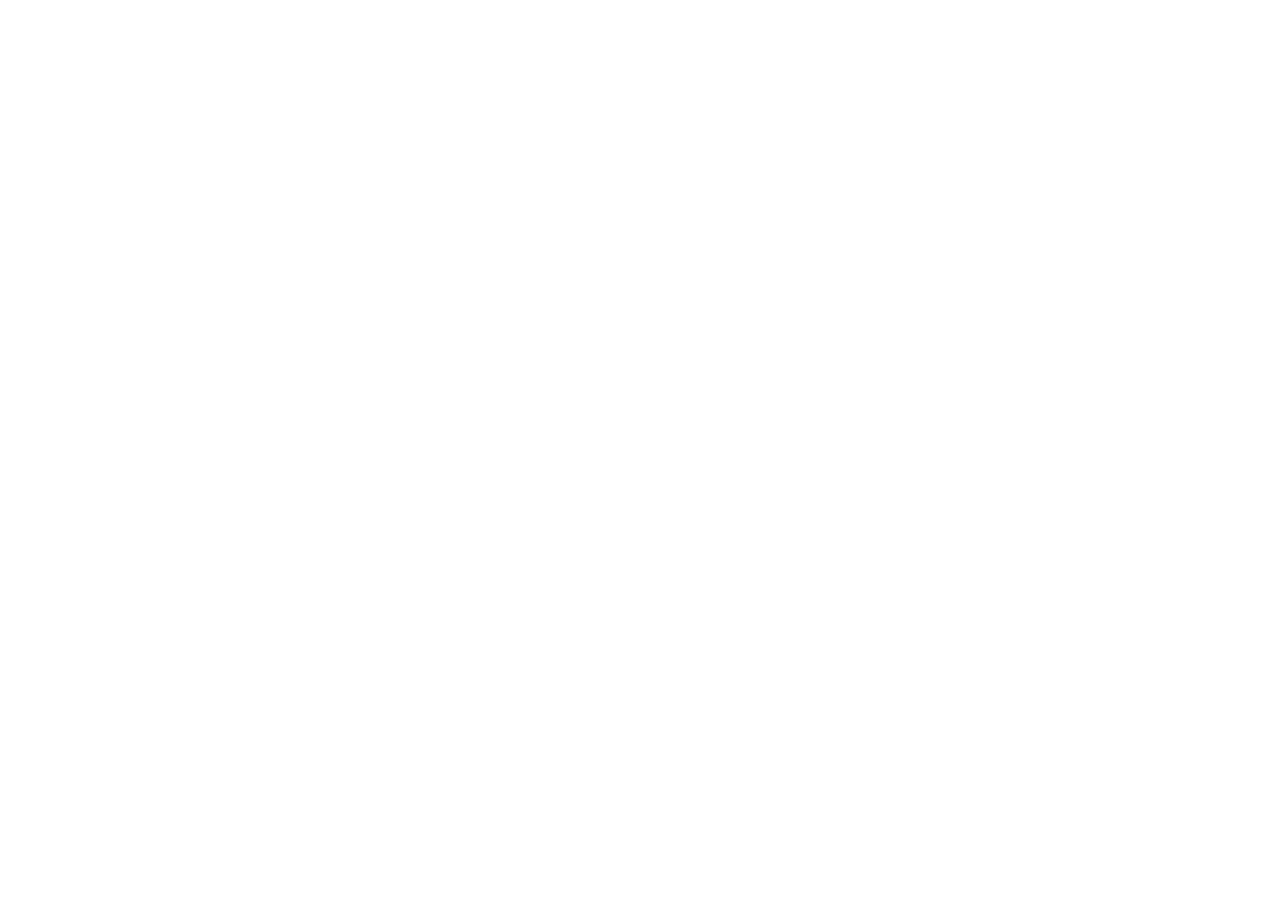
==== index.html @ 3c200607 "inicio" ====
<!DOCTYPE html>
<html lang="pt-br">
<head>
    <meta charset="UTF-8">
    <meta http-equiv="X-UA-Compatible" content="IE=edge">
    <meta name="viewport" content="width=device-width, initial-scale=1.0">
    <title>Projeto Redes Socias</title>
    <link rel="shortcut icon" href="favicon.ico" type="image/x-icon">
</head>
<body>
    
</body>
</html>
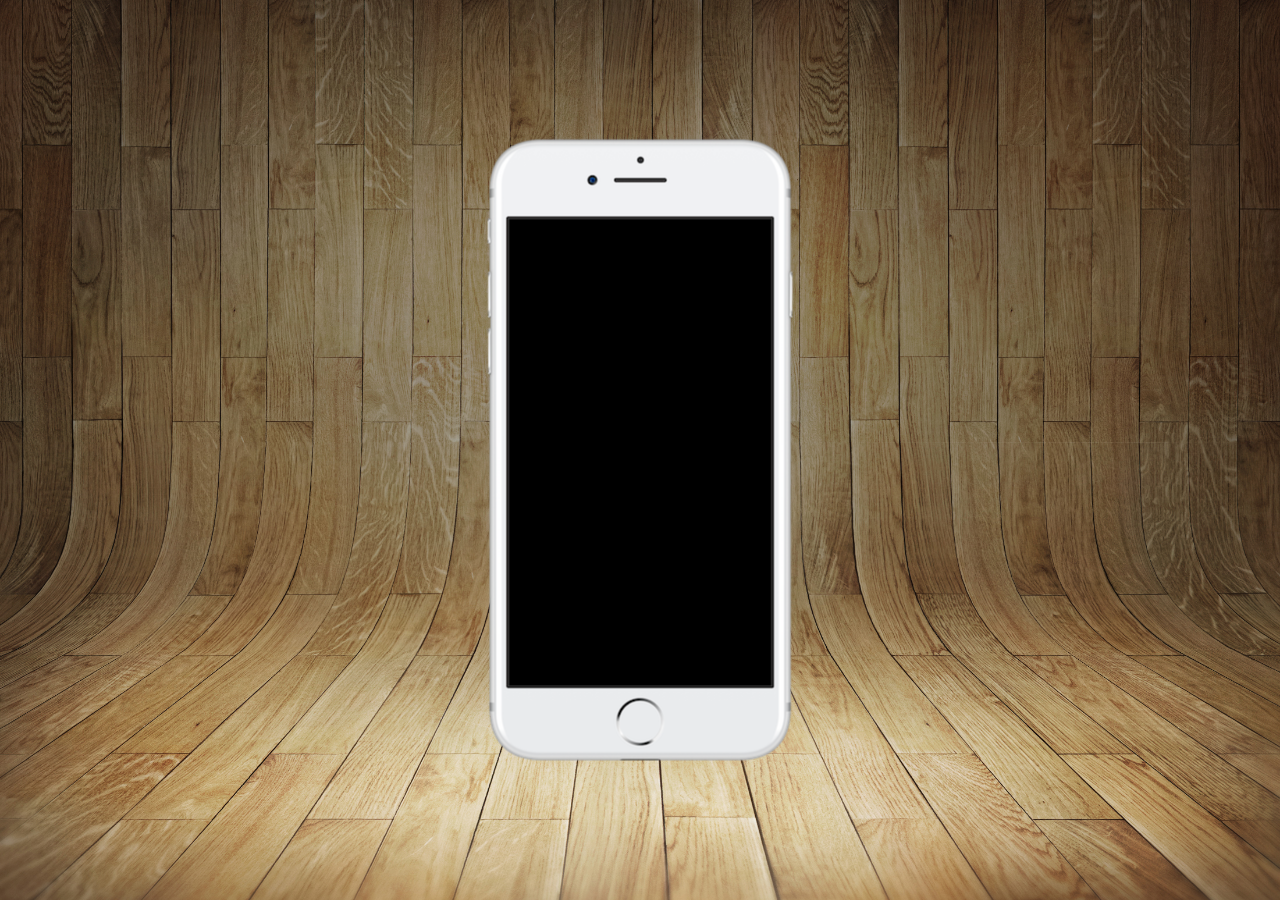
==== commit 4e7a69c0: "update-projeto" ====
--- a/index.html
+++ b/index.html
@@ -6,8 +6,16 @@
     <meta name="viewport" content="width=device-width, initial-scale=1.0">
     <title>Projeto Redes Socias</title>
     <link rel="shortcut icon" href="favicon.ico" type="image/x-icon">
+    <link rel="stylesheet" href="./stilos/style.css">
 </head>
 <body>
-    
+    <main>
+        <section id="telefone">
+
+        </section>
+        <section id="redes-sociais">
+            
+        </section>
+    </main>
 </body>
 </html>--- a/stilos/style.css
+++ b/stilos/style.css
@@ -0,0 +1,36 @@
+@charset "UTF-8";
+
+*{
+    margin: 0px;
+    padding: 0px;
+    font-family: Arial, Helvetica, sans-serif;
+}
+
+html, body{
+    height: 100vh;
+    width: 100vw;
+    background-color: black;
+}
+
+main{
+    height: 100vh;
+    position: relative; 
+}
+
+body{
+    background: url(../imagens/fundo-madeira.jpg) no-repeat top center;
+    background-size: cover;
+    background-attachment: fixed;
+}
+
+section#telefone{
+    position: absolute;
+    top:50%;
+    left:50%;
+    transform: translate(-50%, -50%);
+
+    height: 627px;
+    width: 311px;
+    
+    background: url(../imagens/frame-iphone.png) no-repeat ;
+}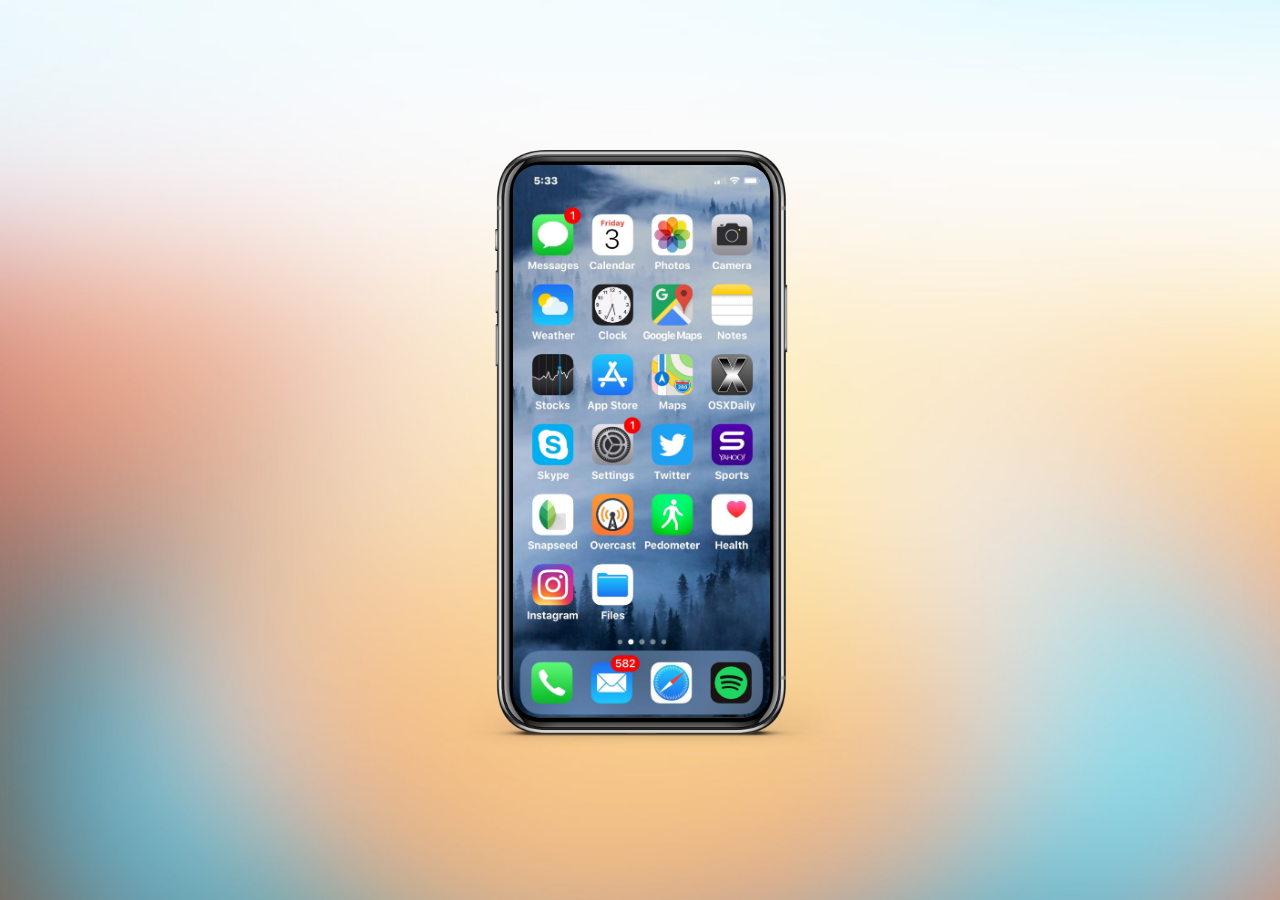
==== commit 8282e464: "criei a tela home" ====
--- a/index.html
+++ b/index.html
@@ -11,10 +11,10 @@
 <body>
     <main>
         <section id="telefone">
-
+            <iframe src="home.html" frameborder="0" name="tela" id="tela"></iframe>
         </section>
         <section id="redes-sociais">
-            
+
         </section>
     </main>
 </body>
--- a/stilos/style.css
+++ b/stilos/style.css
@@ -18,7 +18,7 @@
 }
 
 body{
-    background: url(../imagens/fundo-madeira.jpg) no-repeat top center;
+    background: url(../imagens/fundo.jpg) no-repeat top center;
     background-size: cover;
     background-attachment: fixed;
 }
@@ -29,8 +29,19 @@
     left:50%;
     transform: translate(-50%, -50%);
 
-    height: 627px;
-    width: 311px;
+    height: 600px;
+    width: 400px;
     
-    background: url(../imagens/frame-iphone.png) no-repeat ;
+    background: url(../imagens/Mockup-Iphone.png) no-repeat ;
+    background-size: cover;
+}
+
+iframe#tela{
+    position: relative;
+    top: 15px;
+    left: 73px;
+    width: 257px;
+    height: 552px;
+    border-radius: 25px;
+
 }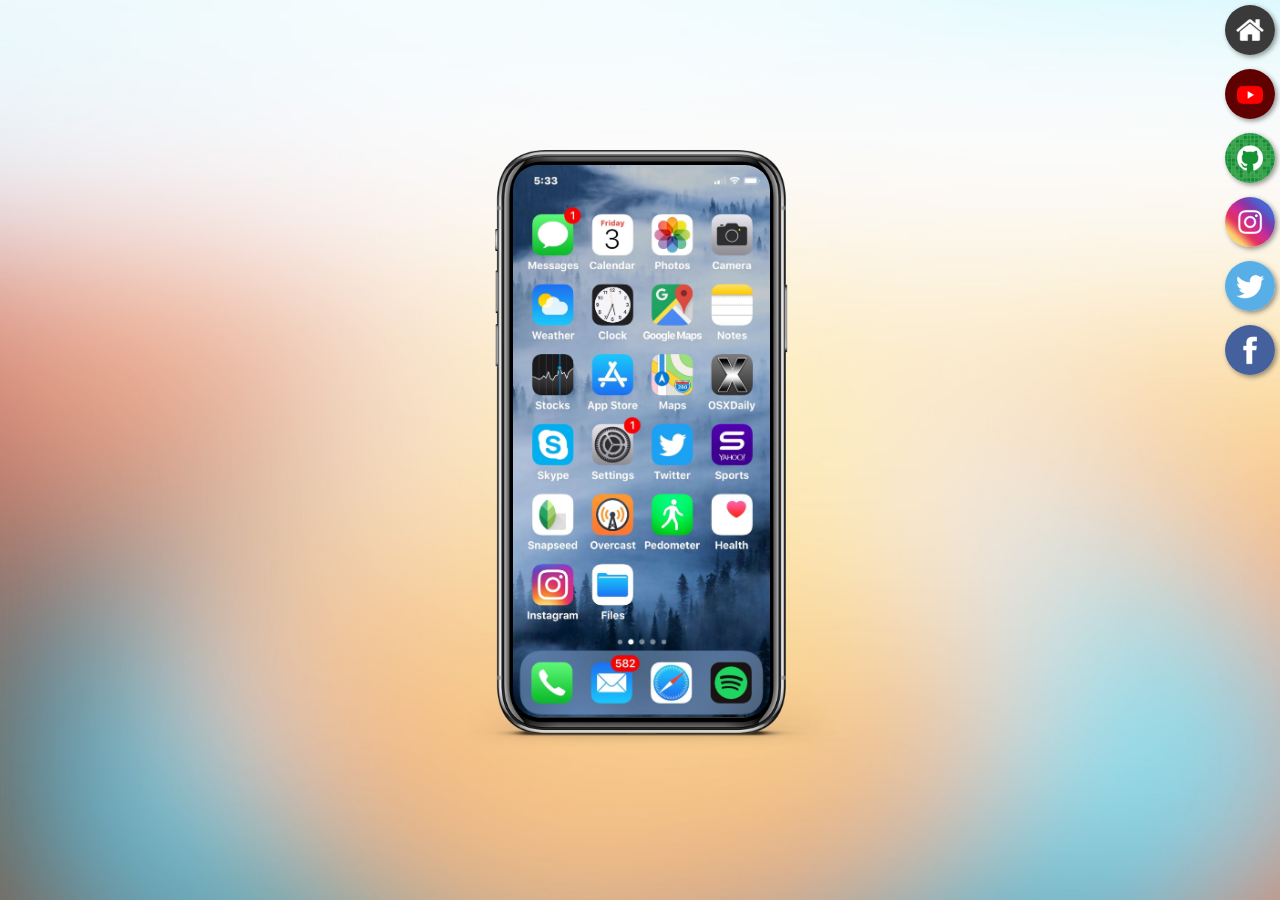
==== commit fedf51d1: "botoes laterais" ====
--- a/index.html
+++ b/index.html
@@ -11,10 +11,17 @@
 <body>
     <main>
         <section id="telefone">
-            <iframe src="home.html" frameborder="0" name="tela" id="tela"></iframe>
+            <iframe src="home.html" frameborder="0" name="tela" id="tela">
+                <p>Não É Compativel</p>
+            </iframe>
         </section>
         <section id="redes-sociais">
-
+            <a href="#" target="tela"> <img src="imagens/logo-home.jpg" alt="Home"></a><br>
+            <a href="#" target="tela"> <img src="imagens/logo-youtube.jpg" alt="Youtube"></a><br>
+            <a href="#" target="tela"><img src="imagens/logo-github.jpg" alt="GitHub"></a><br>
+            <a href="#" target="tela"><img src="imagens/logo-instagram.jpg" alt="Instagram"></a><br>
+            <a href="#" target="tela"><img src="imagens/logo-twitter.jpg" alt="Twitter"></a><br>
+            <a href="#" target="tela"><img src="imagens/logo-facebook.jpg" alt="Facebook"></a>
         </section>
     </main>
 </body>
--- a/stilos/style.css
+++ b/stilos/style.css
@@ -1,47 +1,64 @@
 @charset "UTF-8";
 
-*{
+* {
     margin: 0px;
     padding: 0px;
     font-family: Arial, Helvetica, sans-serif;
 }
 
-html, body{
+html, body {
     height: 100vh;
     width: 100vw;
     background-color: black;
 }
 
-main{
+main {
     height: 100vh;
-    position: relative; 
+    position: relative;
 }
 
-body{
+body {
     background: url(../imagens/fundo.jpg) no-repeat top center;
     background-size: cover;
     background-attachment: fixed;
 }
 
-section#telefone{
+section#telefone {
     position: absolute;
-    top:50%;
-    left:50%;
+    top: 50%;
+    left: 50%;
     transform: translate(-50%, -50%);
 
     height: 600px;
     width: 400px;
-    
-    background: url(../imagens/Mockup-Iphone.png) no-repeat ;
+
+    background: url(../imagens/Mockup-Iphone.png) no-repeat;
     background-size: cover;
 }
 
-iframe#tela{
+iframe#tela {
     position: relative;
     top: 15px;
     left: 73px;
     width: 257px;
     height: 552px;
     border-radius: 25px;
+}
 
+section#redes-sociais {
+    text-align: right;
+}
+
+section#redes-sociais img {
+    width: 50px;
+    margin: 5px;
+    border-radius: 50%;
+    box-shadow: 2px 2px 5px rgba(0, 0, 0, 0.418);
+    box-sizing: border-box;
+}
+section#redes-sociais img:hover{
+    border: 2px solid rgba(255, 255, 255, 0.692);
+    transform: translate(-14px -14px);
+    box-shadow: 5px 5px 10px rgba(0, 0, 0, 0.678);
+    transition: transform .8s, border .1s;
 }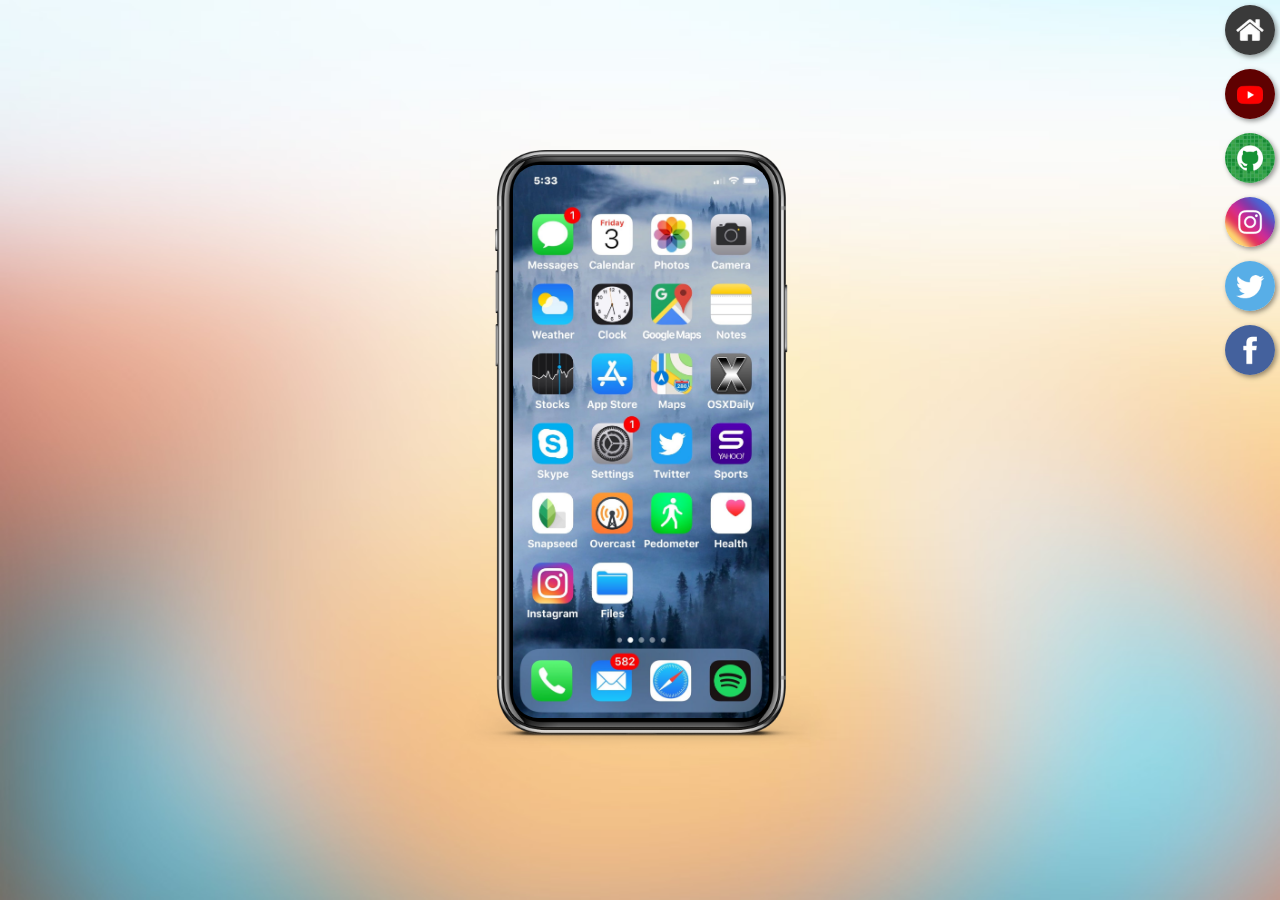
==== commit a2430b0d: "estilo-externos-para-todos-links" ====
--- a/index.html
+++ b/index.html
@@ -16,8 +16,8 @@
             </iframe>
         </section>
         <section id="redes-sociais">
-            <a href="#" target="tela"> <img src="imagens/logo-home.jpg" alt="Home"></a><br>
-            <a href="#" target="tela"> <img src="imagens/logo-youtube.jpg" alt="Youtube"></a><br>
+            <a href="home.html" target="tela"> <img src="imagens/logo-home.jpg" alt="Home"></a><br>
+            <a href="youtube.html" target="tela"> <img src="imagens/logo-youtube.jpg" alt="Youtube"></a><br>
             <a href="#" target="tela"><img src="imagens/logo-github.jpg" alt="GitHub"></a><br>
             <a href="#" target="tela"><img src="imagens/logo-instagram.jpg" alt="Instagram"></a><br>
             <a href="#" target="tela"><img src="imagens/logo-twitter.jpg" alt="Twitter"></a><br>
--- a/stilos/style.css
+++ b/stilos/style.css
@@ -40,8 +40,8 @@
     position: relative;
     top: 15px;
     left: 73px;
-    width: 257px;
-    height: 552px;
+    width: 256px;
+    height: 553px;
     border-radius: 25px;
 }
 
